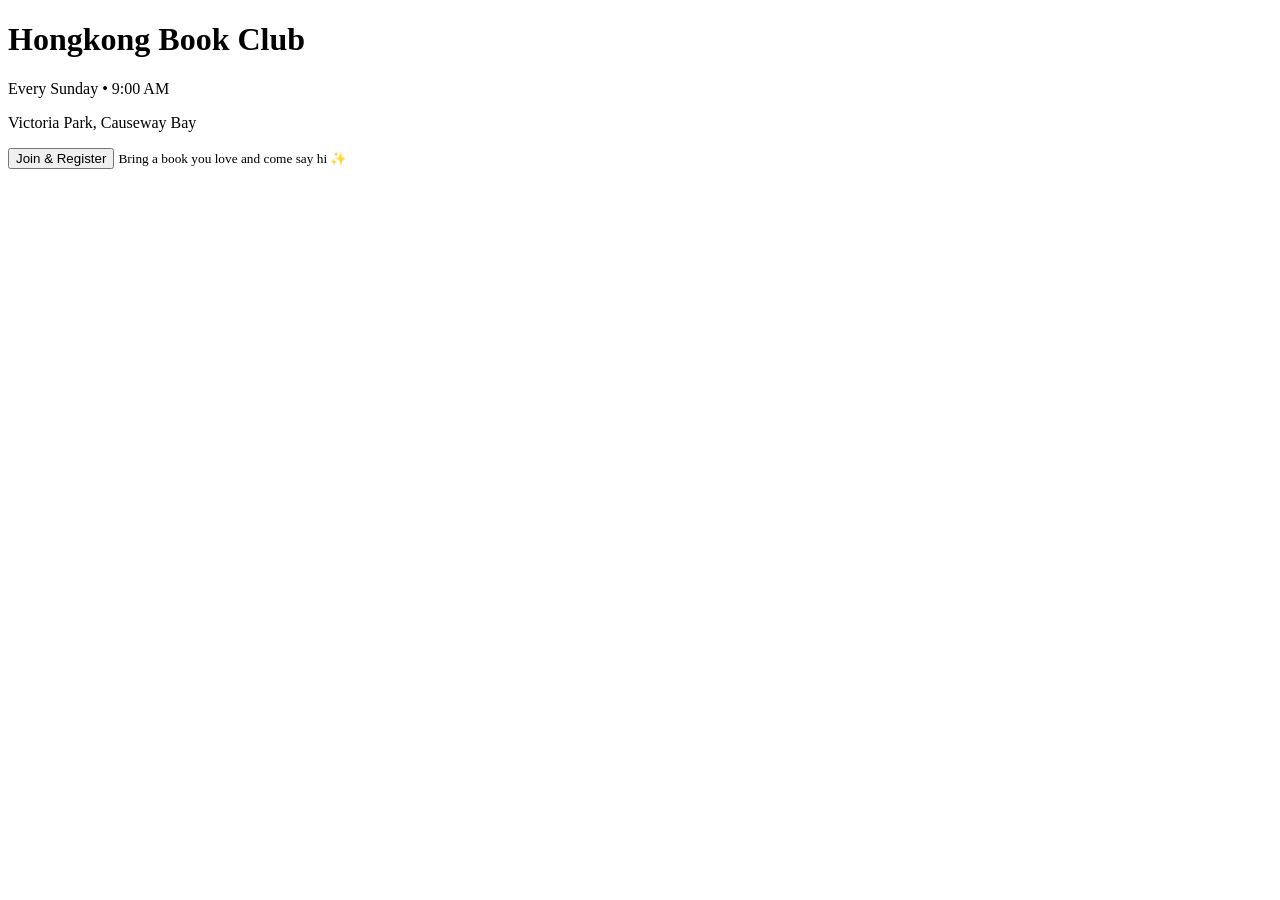
==== index.html @ ebe776d3 "Create index.html" ====
<!doctype html>
<html lang="en">
<head>
  <meta charset="utf-8" />
  <meta name="viewport" content="width=device-width, initial-scale=1" />
  <title>Hongkong Book Club</title>
  <link rel="stylesheet" href="style.css" />
</head>
<body>
  <main class="card">
    <h1>Hongkong Book Club</h1>
    <p>Every Sunday • 9:00 AM</p>
    <p>Victoria Park, Causeway Bay</p>

    <button id="joinBtn">Join & Register</button>
    <small>Bring a book you love and come say hi ✨</small>
  </main>

  <script src="script.js"></script>
</body>
</html>
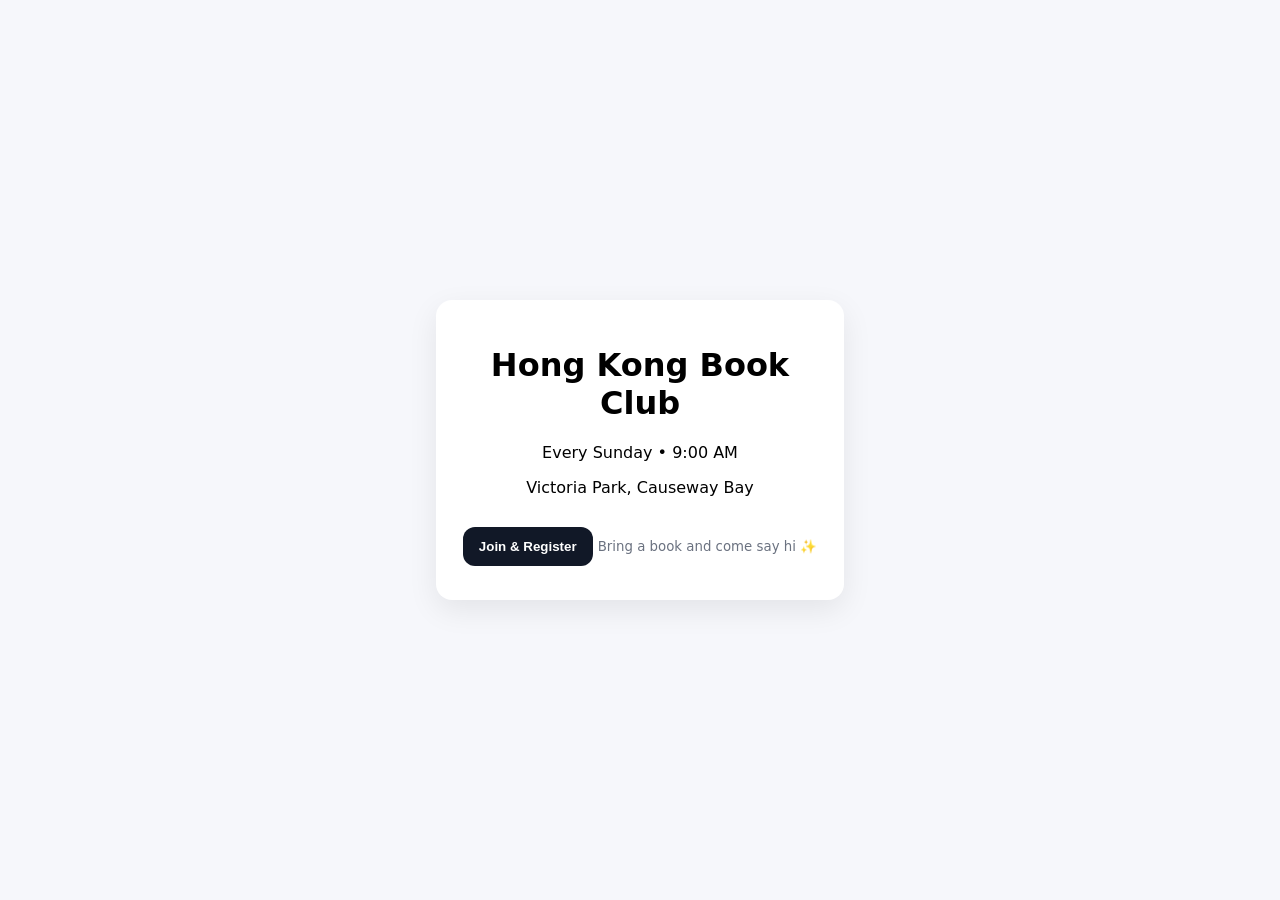
==== commit da94d963: "Update index.html" ====
--- a/index.html
+++ b/index.html
@@ -8,12 +8,12 @@
 </head>
 <body>
   <main class="card">
-    <h1>Hongkong Book Club</h1>
+    <h1>Hong Kong Book Club</h1>
     <p>Every Sunday • 9:00 AM</p>
     <p>Victoria Park, Causeway Bay</p>
 
     <button id="joinBtn">Join & Register</button>
-    <small>Bring a book you love and come say hi ✨</small>
+    <small>Bring a book and come say hi ✨</small>
   </main>
 
   <script src="script.js"></script>
--- a/style.css
+++ b/style.css
@@ -0,0 +1,17 @@
+body{
+  margin:0; font-family:system-ui, Arial, sans-serif;
+  display:grid; place-items:center; min-height:100vh;
+  background:#f6f7fb;
+}
+.card{
+  background:#fff; padding:24px; border-radius:16px;
+  box-shadow:0 10px 30px rgba(0,0,0,.08);
+  text-align:center; max-width:360px; width:90%;
+}
+button{
+  margin:14px 0 10px; padding:12px 16px; border:0;
+  border-radius:12px; cursor:pointer; font-weight:700;
+  background:#111827; color:#fff;
+}
+button:hover{ opacity:.9; }
+small{ color:#6b7280; }
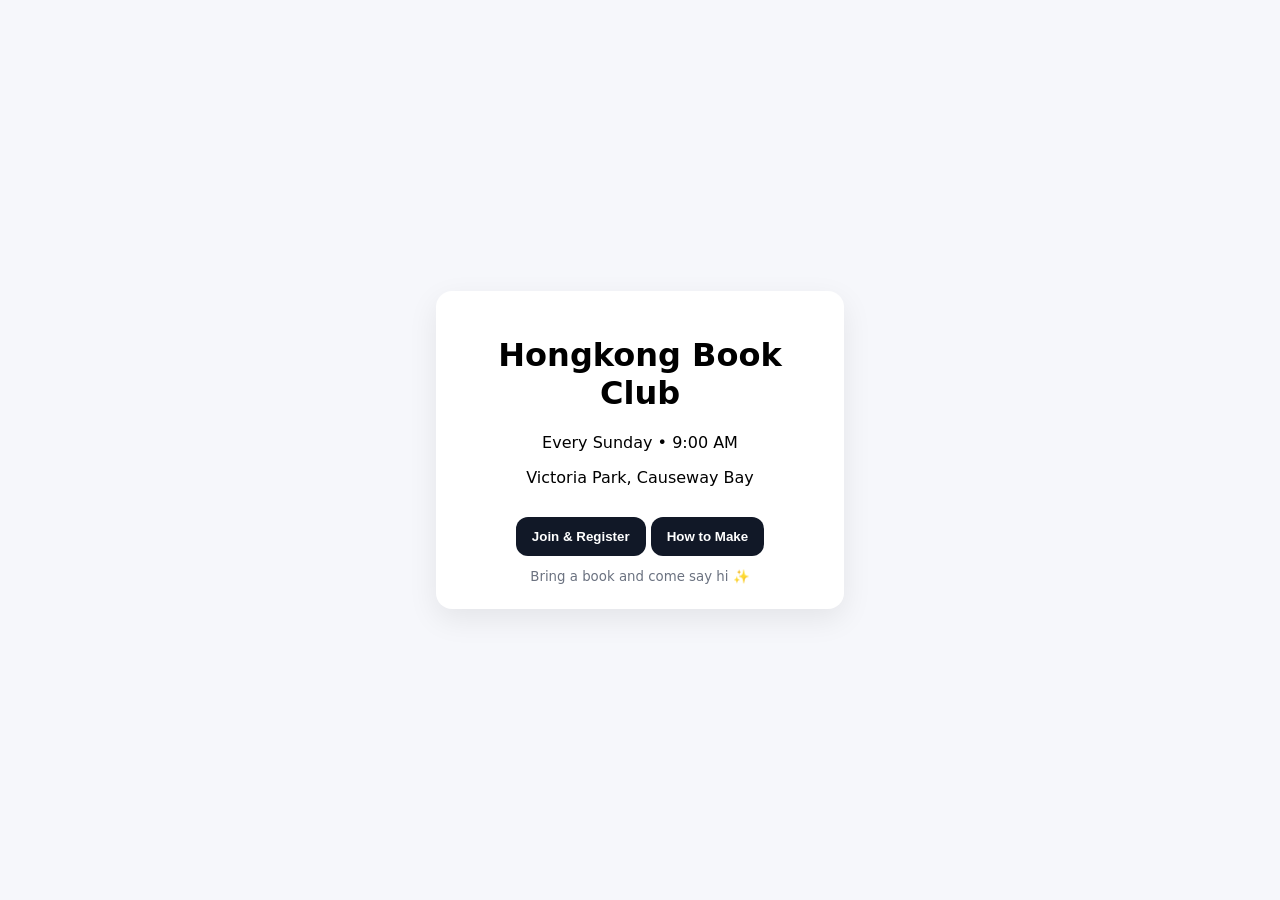
==== commit 291993c0: "Update index.html" ====
--- a/index.html
+++ b/index.html
@@ -3,16 +3,20 @@
 <head>
   <meta charset="utf-8" />
   <meta name="viewport" content="width=device-width, initial-scale=1" />
-  <title>Hongkong Book Club</title>
+  <title>Hong Kong Book Club</title>
   <link rel="stylesheet" href="style.css" />
 </head>
 <body>
   <main class="card">
-    <h1>Hong Kong Book Club</h1>
+    <h1>Hongkong Book Club</h1>
     <p>Every Sunday • 9:00 AM</p>
     <p>Victoria Park, Causeway Bay</p>
 
-    <button id="joinBtn">Join & Register</button>
+    <div class="btn-row">
+      <button id="joinBtn">Join & Register</button>
+      <button id="howToBtn" class="btn-secondary">How to Make</button>
+    </div>
+
     <small>Bring a book and come say hi ✨</small>
   </main>
 
